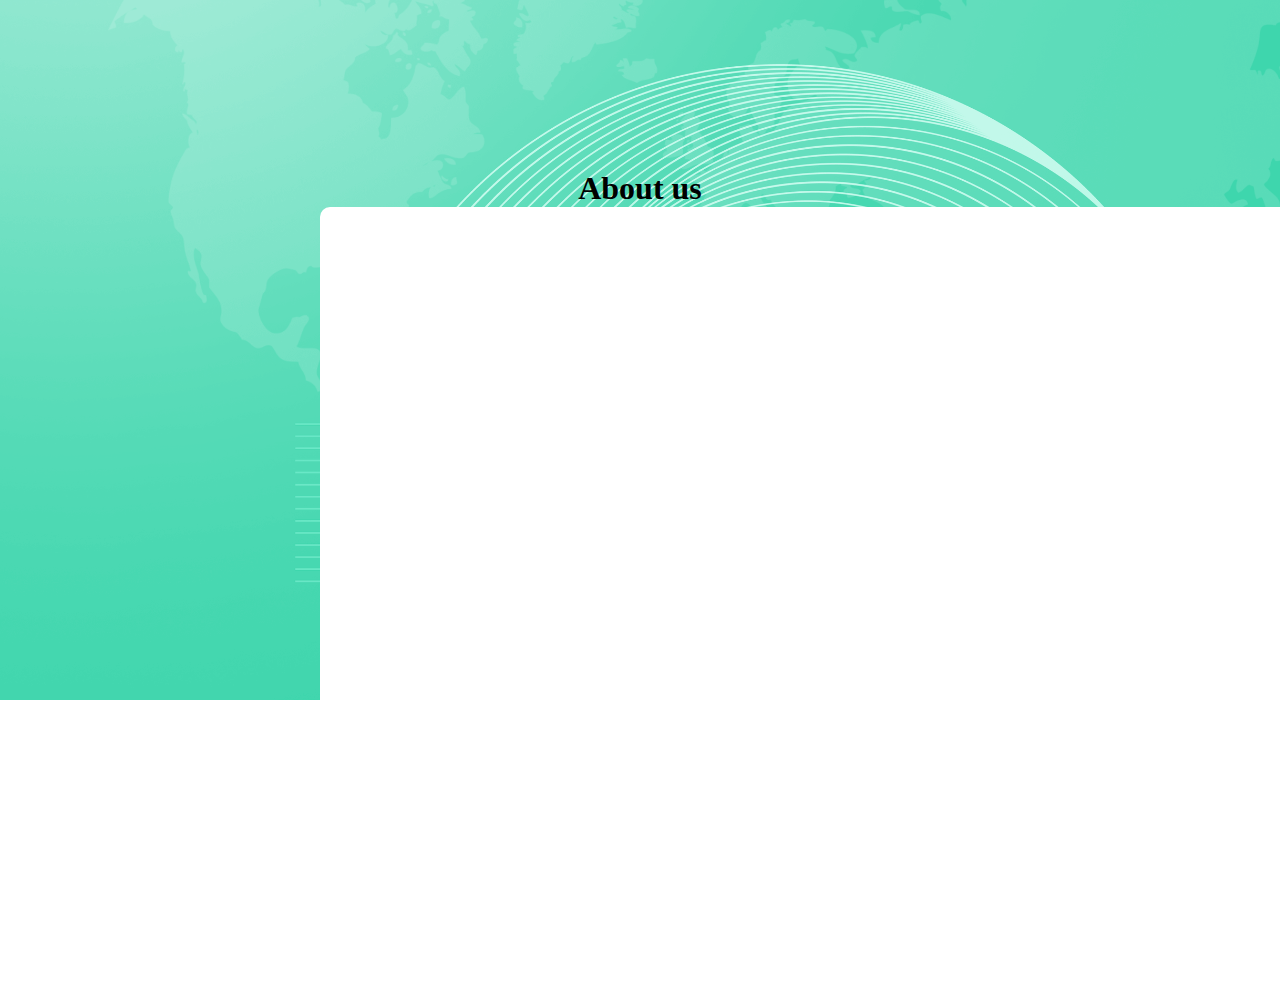
==== about.html @ 329308aa "new one" ====
<!DOCTYPE html>
<html lang="en">
<head>
    <meta charset="UTF-8">
    <meta name="viewport" content="width=device-width, initial-scale=1.0">
    <title>Document</title>
    <link rel="stylesheet" href="style.css">
    <link href="https://cdn.jsdelivr.net/npm/bootstrap@5.3.2/dist/css/bootstrap.min.css" rel="stylesheet" integrity="sha384-T3c6CoIi6uLrA9TneNEoa7RxnatzjcDSCmG1MXxSR1GAsXEV/Dwwykc2MPK8M2HN" crossorigin="anonymous">
</head>
<body>
    
    <div id="about">
        <h1>About us</h1>
        <div id="body" class="shadow-lg"></div>
    </div>
</body>
</html>
---- style.css ----
* {
    padding: 0;
    margin: 0;
    box-sizing: border-box;
}

#div {
    width: 100%;
    background-color: #fdf6f2;
    padding: 10px;
    word-spacing: 8px;
}

#div>h3 {
    margin-top: 5px;
    color: red;
    font-family: sans-serif;
    margin-left: 500px;
}

#mind {
    margin-left: 400px;
    margin-right: 400px;
    margin-top: 10px;
    font-style: italic;
    font-size: 20px;
    /* animation: mind 50s 1ms forwards infinite; */
    /* transform: translate(400px); */
}

/* @keyframes mind{ */
/* from{ */
/* transform: translate(100%); */
/* } */
/* to{ */
/* transform: translate(-100%); */
/* } */
/* } */
#main {
    display: flex;
}

#div1 {
    width: 100%;
    padding: 5px;
    background-color: rgb(39, 39, 250);
    border-bottom-right-radius: 100px;
    padding-left: 300px;
}

#div1>a {
    color: white;
    margin-left: 100px;
    text-decoration: none;
    font-family: serif;
    font-size: 20px;
}

#div2 {
    width: 50%;
    padding: 5px;
    background-color: rgb(39, 39, 250);
    text-align: right;
    padding-right: 160px;
    /* margin-left: 960px; */
    border-top-left-radius: 100px;
}

#div2>a{
    text-decoration: none !important;
    color: white;
}

#div2>button{
    padding: 2px;
    width: 150px;
    margin-left: 60px;
    font-family: sans-serif;
    font-size: 20px;
    text-decoration: none;
    cursor: pointer;
    border: none;
    background-color: rgb(39, 39, 250);
    color: white;
}

#div2>button:hover{
    background-color: white;
    color: #dd4f05;
    border-radius: 100px;
}

#oh-new{
    display: flex;
}

#new{
    /* margin: 100px 300px; */
    margin-top: 90px;
    margin-left: 400px;
    margin-right: 50px;
    
}

#new>p{
    margin-left: 50px;
    margin-right: 10px;
    margin-top: 20px;
    font-family: system-ui, -apple-system, BlinkMacSystemFont, 'Segoe UI', Roboto, Oxygen, Ubuntu, Cantarell, 'Open Sans', 'Helvetica Neue', sans-serif;
    font-size: 20px;
}

#new>h2{
    margin-left: 100px;
    margin-right: 200px;
    font-family: system-ui, -apple-system, BlinkMacSystemFont, 'Segoe UI', Roboto, Oxygen, Ubuntu, Cantarell, 'Open Sans', 'Helvetica Neue', sans-serif;
    font-size: 40px;
}

#new>button{
    margin-left: 70px;
    width: 180px;
    padding: 10px;
    border: none;
    background-color: #dd4f05;
    color: white;
    font-family: sans-serif;
    font-weight: 700;
}

#img{
    margin-top: 20px;
    margin-right: 300px;
}

#why{
    text-align: center;
    padding-top: 50px;
}

#why>h3{
    font-family: system-ui, -apple-system, BlinkMacSystemFont, 'Segoe UI', Roboto, Oxygen, Ubuntu, Cantarell, 'Open Sans', 'Helvetica Neue', sans-serif;
    font-weight: 700;
}

main{
    width: 100%;
    height: 400px;
    background-color: #fdf6f2;
}

#oh-sec{
    display: flex;
    justify-content: center;
    gap: 30px;
}

#sec{
    width: 350px;
    padding: 15px;
    border: 2px solid #dd4f05;
    border-radius: 1rem;
    text-align: center;
    margin-top: 20px;
}

#sec>svg{
    margin-top: 20px;
    margin-bottom: 10px;
}

#sec>svg:hover{
    color: #dd4f05;
}

#sec>h5{
    font-family: sans-serif;
    font-weight: bold;
    font-size: 20px;
    margin-bottom: 10px;
}

     /* About */
     *{
        padding: 0;
        margin: 0;
        box-sizing: border-box;
    }

#about{
    width: 100%;
    height: 700px;
    background-color: #3ed6ad;
    background-image: url(image/banner-c0c076bf.png);
    background-size: cover;
    background-repeat: no-repeat;
    padding-top: 170px;
    text-align: center;
}

#body{
    width: 1000px;
    height: 800px;
    background-color: white;
    margin-left: 25%;
    border-radius: 10px;
}
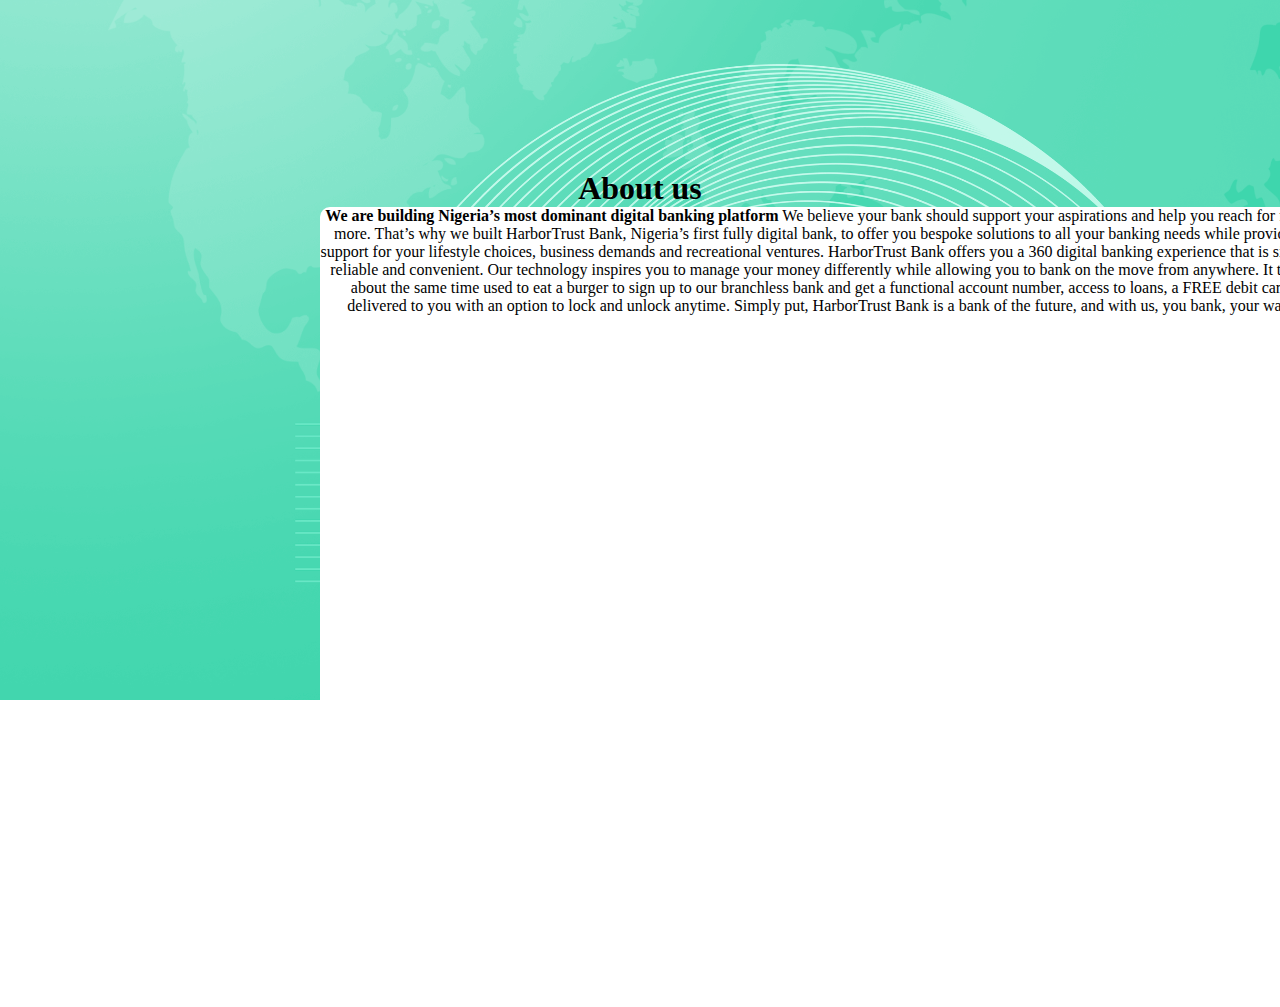
==== commit 7184d4f3: "add more" ====
--- a/about.html
+++ b/about.html
@@ -1,17 +1,35 @@
 <!DOCTYPE html>
 <html lang="en">
+
 <head>
     <meta charset="UTF-8">
     <meta name="viewport" content="width=device-width, initial-scale=1.0">
-    <title>Document</title>
+    <title>HarborTrust Bank</title>
     <link rel="stylesheet" href="style.css">
-    <link href="https://cdn.jsdelivr.net/npm/bootstrap@5.3.2/dist/css/bootstrap.min.css" rel="stylesheet" integrity="sha384-T3c6CoIi6uLrA9TneNEoa7RxnatzjcDSCmG1MXxSR1GAsXEV/Dwwykc2MPK8M2HN" crossorigin="anonymous">
+    <link href="https://cdn.jsdelivr.net/npm/bootstrap@5.3.2/dist/css/bootstrap.min.css" rel="stylesheet"
+        integrity="sha384-T3c6CoIi6uLrA9TneNEoa7RxnatzjcDSCmG1MXxSR1GAsXEV/Dwwykc2MPK8M2HN" crossorigin="anonymous">
 </head>
+
 <body>
-    
+
     <div id="about">
         <h1>About us</h1>
-        <div id="body" class="shadow-lg"></div>
+        <div id="body" class="shadow-lg">
+            <p>
+                <strong>We are building Nigeria’s most dominant digital banking platform</strong>
+                We believe your bank should support your aspirations and help you reach for much more. That’s why we
+                built HarborTrust Bank, Nigeria’s first fully digital bank, to offer you bespoke solutions to all your banking needs
+                while providing support for your lifestyle choices, business demands and recreational ventures.
+
+                HarborTrust Bank offers you a 360 digital banking experience that is simple, reliable and convenient. Our technology
+                inspires you to manage your money differently while allowing you to bank on the move from anywhere.
+
+                It takes about the same time used to eat a burger to sign up to our branchless bank and get a functional
+                account number, access to loans, a FREE debit card delivered to you with an option to lock and unlock
+                anytime. Simply put, HarborTrust Bank is a bank of the future, and with us, you bank, your way.
+            </p>
+        </div>
     </div>
 </body>
+
 </html>--- a/style.css
+++ b/style.css
@@ -43,7 +43,7 @@
 #div1 {
     width: 100%;
     padding: 5px;
-    background-color: rgb(39, 39, 250);
+    background-color: #950b3d;
     border-bottom-right-radius: 100px;
     padding-left: 300px;
 }
@@ -59,7 +59,7 @@
 #div2 {
     width: 50%;
     padding: 5px;
-    background-color: rgb(39, 39, 250);
+    background-color: #950b3d;
     text-align: right;
     padding-right: 160px;
     /* margin-left: 960px; */
@@ -80,13 +80,13 @@
     text-decoration: none;
     cursor: pointer;
     border: none;
-    background-color: rgb(39, 39, 250);
+    background-color: #950b3d;
     color: white;
 }
 
 #div2>button:hover{
     background-color: white;
-    color: #dd4f05;
+    color:#950b3d;
     border-radius: 100px;
 }
 
@@ -122,7 +122,7 @@
     width: 180px;
     padding: 10px;
     border: none;
-    background-color: #dd4f05;
+    background-color: #950b3d;
     color: white;
     font-family: sans-serif;
     font-weight: 700;
@@ -179,6 +179,116 @@
     font-size: 20px;
     margin-bottom: 10px;
 }
+
+#start{
+    text-align: center;
+    margin-top: 30px;
+}
+
+#start>h3{
+    font-weight: bold;
+    font-size: 40px;
+}
+
+#imag{
+    margin-top: 30px;
+    display: flex;
+    justify-content: center;
+    gap: 30px;
+}
+
+#ver:hover{
+    transition: all 1s ease-in;
+    scale: 110% !important;
+}
+
+#ver>h4{
+    margin-top: 10px;
+    font-size: 20px;
+    font-weight: bold;
+}
+
+#get{
+    text-align: center;
+    margin-top: 50px;
+}
+
+#get>button{
+    width: 200px;
+    padding: 8px;
+    border-radius: 10px;
+    border: none;
+    background-color:#950b3d;
+    color: white;
+    border-style: double;
+}
+
+#foot{
+    margin-top: 10px;
+    background-color: #181818;
+    display: flex;
+    justify-content: center;
+    padding: 20px;
+    gap: 400px;
+}
+
+#Company{
+    color: white;
+}
+
+#Company>p>a{
+    color: white !important;
+    text-decoration: none;
+}
+
+#Company>p>a:hover{
+    color: #950b3d !important;
+}
+
+#Partner{
+    color: white;
+}
+
+#Partner>p>a{
+    color: white !important;
+    text-decoration: none;
+}
+
+#Partner>p>a:hover{
+    color: #950b3d !important;
+}
+
+#quick{
+    color: white;
+}
+
+#quick>p>a{
+    color: white !important;
+    text-decoration: none;
+}
+
+#quick>p>a:hover{
+    color: #950b3d !important;
+}
+
+#support{
+    color: white;
+}
+
+#support>p>a{
+    color: white !important;
+    text-decoration: none;
+}
+
+#support>p>a:hover{
+    color: #950b3d !important;
+}
+
+
+
+
+
+
 
      /* About */
      *{
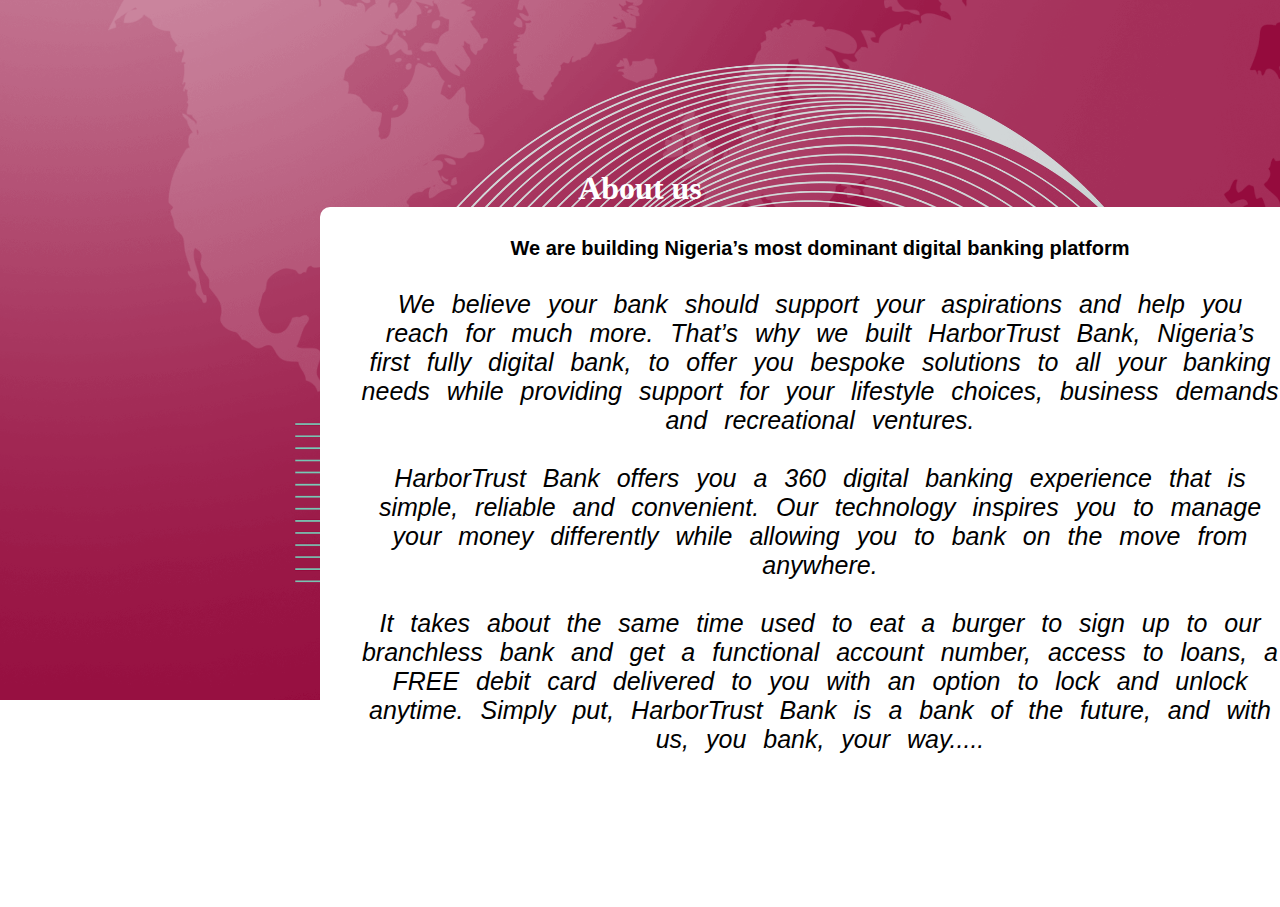
==== commit 5f320275: "add more" ====
--- a/about.html
+++ b/about.html
@@ -15,18 +15,18 @@
     <div id="about">
         <h1>About us</h1>
         <div id="body" class="shadow-lg">
+            <strong>We are building Nigeria’s most dominant digital banking platform</strong>
             <p>
-                <strong>We are building Nigeria’s most dominant digital banking platform</strong>
                 We believe your bank should support your aspirations and help you reach for much more. That’s why we
                 built HarborTrust Bank, Nigeria’s first fully digital bank, to offer you bespoke solutions to all your banking needs
-                while providing support for your lifestyle choices, business demands and recreational ventures.
+                while providing support for your lifestyle choices, business demands and recreational ventures. <br><br>
 
                 HarborTrust Bank offers you a 360 digital banking experience that is simple, reliable and convenient. Our technology
-                inspires you to manage your money differently while allowing you to bank on the move from anywhere.
+                inspires you to manage your money differently while allowing you to bank on the move from anywhere. <br><br>
 
                 It takes about the same time used to eat a burger to sign up to our branchless bank and get a functional
                 account number, access to loans, a FREE debit card delivered to you with an option to lock and unlock
-                anytime. Simply put, HarborTrust Bank is a bank of the future, and with us, you bank, your way.
+                anytime. Simply put, HarborTrust Bank is a bank of the future, and with us, you bank, your way.....
             </p>
         </div>
     </div>
--- a/style.css
+++ b/style.css
@@ -2,6 +2,7 @@
     padding: 0;
     margin: 0;
     box-sizing: border-box;
+  
 }
 
 #div {
@@ -300,7 +301,7 @@
 #about{
     width: 100%;
     height: 700px;
-    background-color: #3ed6ad;
+    background-color:  #950b3d;
     background-image: url(image/banner-c0c076bf.png);
     background-size: cover;
     background-repeat: no-repeat;
@@ -308,10 +309,160 @@
     text-align: center;
 }
 
+#about>h1{
+    color: white;
+}
+
+strong{
+    font-family: sans-serif;
+    font-size: 20px;
+}
+
 #body{
     width: 1000px;
-    height: 800px;
+    height: 700px;
     background-color: white;
     margin-left: 25%;
     border-radius: 10px;
+    padding-top: 30px;
+    padding-left: 40px;
+    padding-right: 40px;
+}
+
+#body>p{
+    font-family: 'Segoe UI', Tahoma, Geneva, Verdana, sans-serif;
+    font-size: 25px;
+    font-style: italic;
+    margin-top: 30px;
+    word-spacing: 10px;
+}
+
+/* security */
+
+.div {
+    width: 100%;
+    background-color: #fdf6f2;
+    padding: 10px;
+    word-spacing: 8px;
+    border: solid 1px  #950b3d;
+    box-shadow:1px 1px 2px #950b3d;
+}
+
+.div>h3 {
+    margin-top: 5px;
+    color: red;
+    font-family: sans-serif;
+    margin-left: 500px;
+}
+
+.mind {
+    margin-left: 400px;
+    margin-right: 400px;
+    margin-top: 10px;
+    font-style: italic;
+    font-size: 20px;
+}
+
+.sec{
+    width: 100%;
+    height: 300px;
+    background-image: url(image/personal-e-banking-banner.jpg);
+    background-size: cover;
+    background-position: bottom;
+}
+
+.dive{
+    display: flex;
+    margin-top: 2px;
+    margin-left: 400px;
+    padding-top: 50px;
+    font-size: 25px;
+}
+
+.dive>p>a{
+    text-decoration: none;
+    padding-left: 10px;
+}
+
+.dive>p{
+    
+}
+
+@media(max-width:780px){
+ #main{
+    width: 100%;
+    /* display: none; */
+ }
+ #div2> button{
+    background-color: transparent;
+    margin-left: 0px;
+ }
+#div1>a{
+    margin-left: 30px;
+    margin-top: 80px;
+}
+ #div1{
+    width: 50%;
+    padding-left:0px;
+ }
+ #div2{
+    justify-content: space-around;
+    align-items: center;
+    width:50%;
+    font-size: 7px;
+    display: flex;
+  }
+  #div{
+    display: none;
+  }
+  #oh .new{
+    display: flex;
+    justify-content: center;
+    align-items: center;
+    width: 60%;
+  }
+  #new{
+    margin-left:30px;
+    margin-right:0px;
+  }
+  #new h2{
+    width: 100%;
+  }
+  #new h2{
+    margin-left: 0px;
+    font-size: 28px;
+    width: 100%;
+  }
+  #new p{
+    font-size: 17px;
+    margin-left: 0px;
+  }
+  #new button{
+    margin-left: 0px;
+    margin-top: 30px;
+  }
+  #img img{
+    margin-top: 50px;
+    width: 340px;
+  }
+  #imag img{
+    width: 150px;
+  }
+  #oh-sec{
+    gap: 5px;
+    flex-direction: column;
+  }#sec{
+    margin-left: 100px;
+    width: 550px;
+    height: 200px;
+  }
+  #foot{
+    gap: 50px;
+    /* display: none; */
+  }
+main{
+    width: 100%;
+    overflow-x: hidden;
+    height: 800px;
+}
 }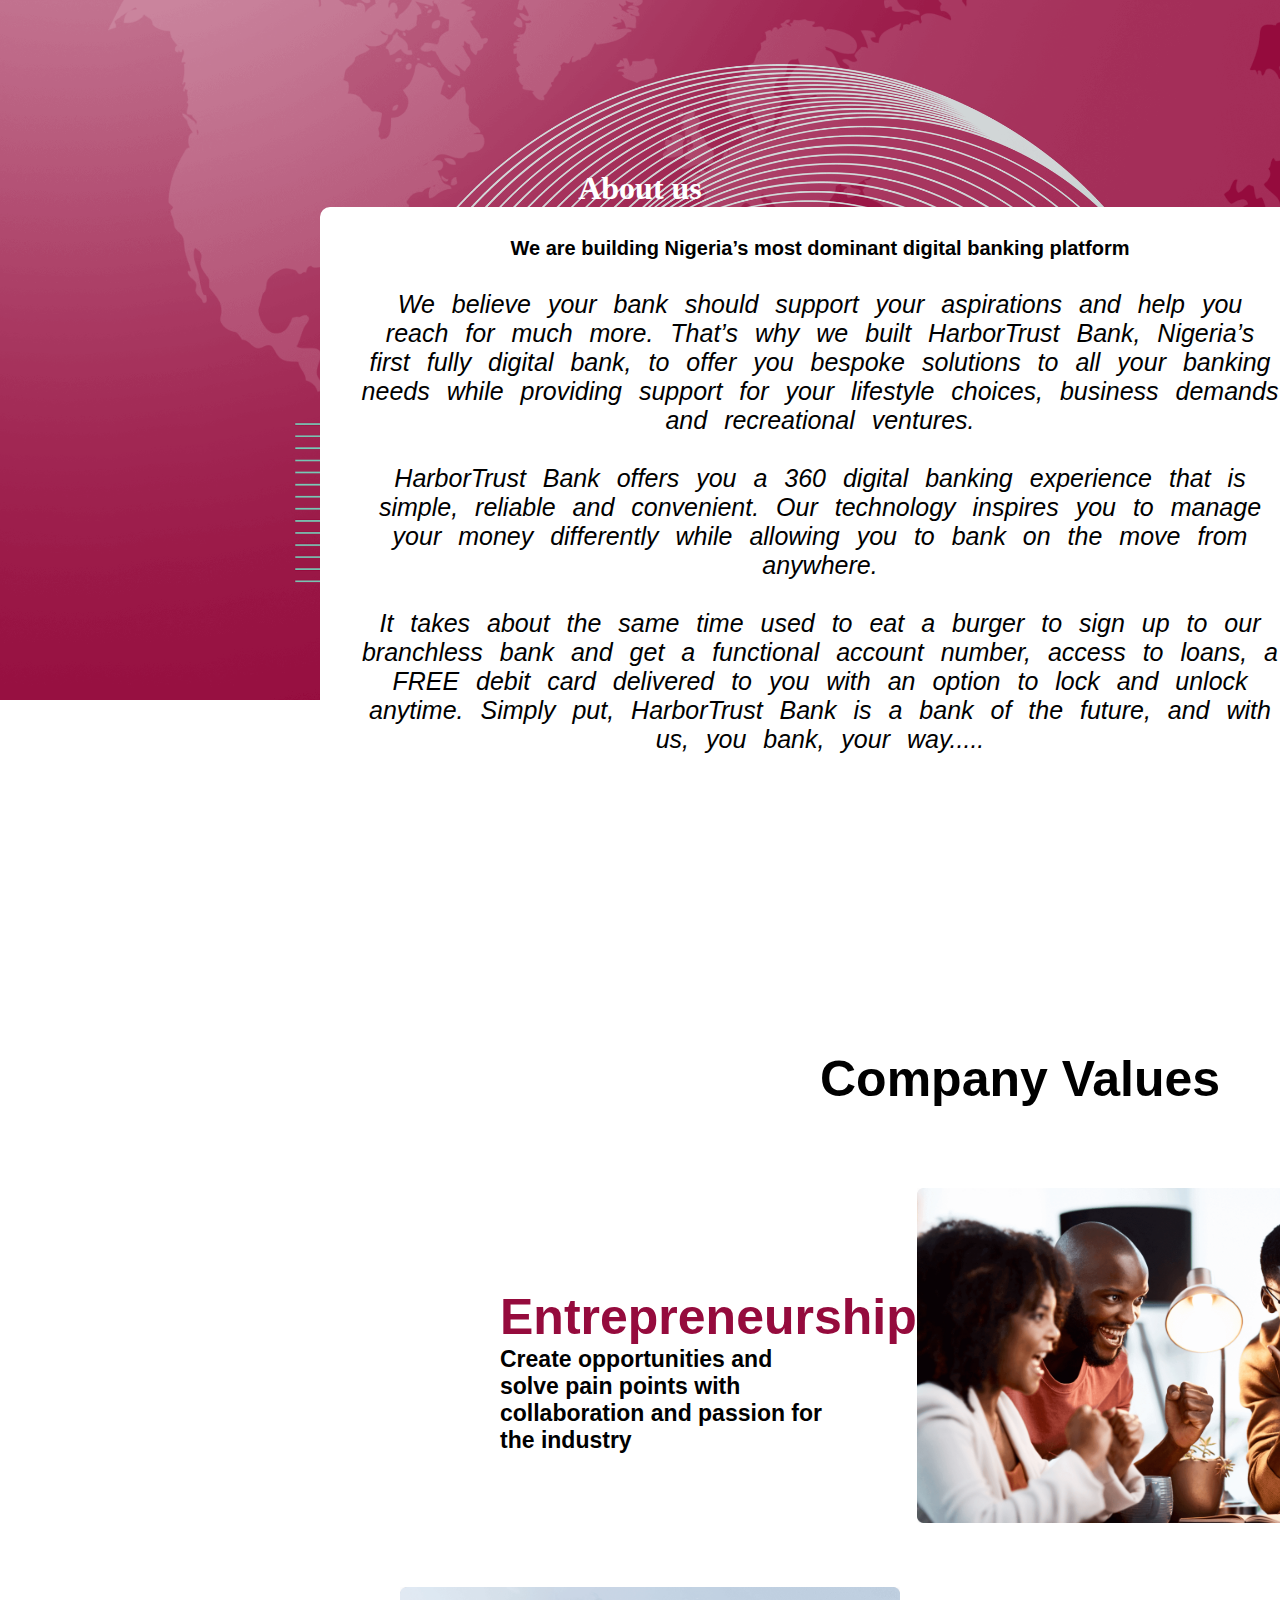
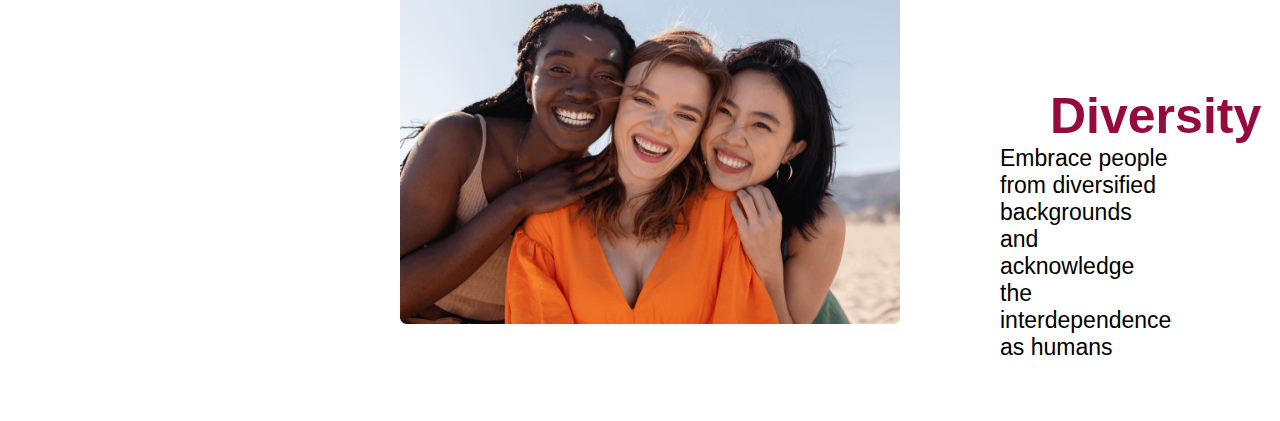
==== commit e038046d: "more added" ====
--- a/about.html
+++ b/about.html
@@ -18,11 +18,14 @@
             <strong>We are building Nigeria’s most dominant digital banking platform</strong>
             <p>
                 We believe your bank should support your aspirations and help you reach for much more. That’s why we
-                built HarborTrust Bank, Nigeria’s first fully digital bank, to offer you bespoke solutions to all your banking needs
+                built HarborTrust Bank, Nigeria’s first fully digital bank, to offer you bespoke solutions to all your
+                banking needs
                 while providing support for your lifestyle choices, business demands and recreational ventures. <br><br>
 
-                HarborTrust Bank offers you a 360 digital banking experience that is simple, reliable and convenient. Our technology
-                inspires you to manage your money differently while allowing you to bank on the move from anywhere. <br><br>
+                HarborTrust Bank offers you a 360 digital banking experience that is simple, reliable and convenient.
+                Our technology
+                inspires you to manage your money differently while allowing you to bank on the move from anywhere.
+                <br><br>
 
                 It takes about the same time used to eat a burger to sign up to our branchless bank and get a functional
                 account number, access to loans, a FREE debit card delivered to you with an option to lock and unlock
@@ -30,6 +33,32 @@
             </p>
         </div>
     </div>
+    <div class="comp">
+        <h2>Company Values</h2>
+    </div>
+    <section>
+        <div id="step1">
+            <div class="entrep">
+                <h3>Entrepreneurship</h3>
+                <p>Create opportunities and solve pain points with
+                    collaboration and passion for the industry</p>
+            </div>
+            <div>
+                <img src="image/1-0158b3f3.png" alt="" width="500px" id="colla">
+            </div>
+        </div>
+
+        <div id="step2">
+            <div>
+                <img src="image/2-7472b5c6.png" alt="" width="500px" 
+                    id="colla1">
+            </div>
+            <div class="entrep1">
+                <h3>Diversity</h3>
+                <p>Embrace people from diversified backgrounds and acknowledge the interdependence as humans</p>
+            </div>
+        </div>
+    </section>
 </body>
 
 </html>--- a/style.css
+++ b/style.css
@@ -2,7 +2,7 @@
     padding: 0;
     margin: 0;
     box-sizing: border-box;
-  
+
 }
 
 #div {
@@ -29,14 +29,6 @@
     /* transform: translate(400px); */
 }
 
-/* @keyframes mind{ */
-/* from{ */
-/* transform: translate(100%); */
-/* } */
-/* to{ */
-/* transform: translate(-100%); */
-/* } */
-/* } */
 #main {
     display: flex;
 }
@@ -67,12 +59,12 @@
     border-top-left-radius: 100px;
 }
 
-#div2>a{
+#div2>a {
     text-decoration: none !important;
     color: white;
 }
 
-#div2>button{
+#div2>button {
     padding: 2px;
     width: 150px;
     margin-left: 60px;
@@ -85,25 +77,25 @@
     color: white;
 }
 
-#div2>button:hover{
+#div2>button:hover {
     background-color: white;
-    color:#950b3d;
+    color: #950b3d;
     border-radius: 100px;
 }
 
-#oh-new{
-    display: flex;
-}
-
-#new{
+#oh-new {
+    display: flex;
+}
+
+#new {
     /* margin: 100px 300px; */
     margin-top: 90px;
     margin-left: 400px;
     margin-right: 50px;
-    
-}
-
-#new>p{
+
+}
+
+#new>p {
     margin-left: 50px;
     margin-right: 10px;
     margin-top: 20px;
@@ -111,14 +103,14 @@
     font-size: 20px;
 }
 
-#new>h2{
+#new>h2 {
     margin-left: 100px;
     margin-right: 200px;
     font-family: system-ui, -apple-system, BlinkMacSystemFont, 'Segoe UI', Roboto, Oxygen, Ubuntu, Cantarell, 'Open Sans', 'Helvetica Neue', sans-serif;
     font-size: 40px;
 }
 
-#new>button{
+#new>button {
     margin-left: 70px;
     width: 180px;
     padding: 10px;
@@ -129,34 +121,42 @@
     font-weight: 700;
 }
 
-#img{
+#img {
     margin-top: 20px;
     margin-right: 300px;
 }
 
-#why{
+.scrib{
+    width: 30px;
+    height: 40px;
+    background-color: #950b3d;
+    border-top-right-radius: 100px;
+    border-bottom-right-radius: 100px;
+}
+
+#why {
     text-align: center;
     padding-top: 50px;
 }
 
-#why>h3{
+#why>h3 {
     font-family: system-ui, -apple-system, BlinkMacSystemFont, 'Segoe UI', Roboto, Oxygen, Ubuntu, Cantarell, 'Open Sans', 'Helvetica Neue', sans-serif;
     font-weight: 700;
 }
 
-main{
+main {
     width: 100%;
     height: 400px;
     background-color: #fdf6f2;
 }
 
-#oh-sec{
+#oh-sec {
     display: flex;
     justify-content: center;
     gap: 30px;
 }
 
-#sec{
+#sec {
     width: 350px;
     padding: 15px;
     border: 2px solid #dd4f05;
@@ -165,66 +165,66 @@
     margin-top: 20px;
 }
 
-#sec>svg{
+#sec>svg {
     margin-top: 20px;
     margin-bottom: 10px;
 }
 
-#sec>svg:hover{
+#sec>svg:hover {
     color: #dd4f05;
 }
 
-#sec>h5{
+#sec>h5 {
     font-family: sans-serif;
     font-weight: bold;
     font-size: 20px;
     margin-bottom: 10px;
 }
 
-#start{
+#start {
     text-align: center;
     margin-top: 30px;
 }
 
-#start>h3{
+#start>h3 {
     font-weight: bold;
     font-size: 40px;
 }
 
-#imag{
+#imag {
     margin-top: 30px;
     display: flex;
     justify-content: center;
     gap: 30px;
 }
 
-#ver:hover{
+#ver:hover {
     transition: all 1s ease-in;
     scale: 110% !important;
 }
 
-#ver>h4{
+#ver>h4 {
     margin-top: 10px;
     font-size: 20px;
     font-weight: bold;
 }
 
-#get{
+#get {
     text-align: center;
     margin-top: 50px;
 }
 
-#get>button{
+#get>button {
     width: 200px;
     padding: 8px;
     border-radius: 10px;
     border: none;
-    background-color:#950b3d;
+    background-color: #950b3d;
     color: white;
     border-style: double;
 }
 
-#foot{
+#foot {
     margin-top: 10px;
     background-color: #181818;
     display: flex;
@@ -233,55 +233,55 @@
     gap: 400px;
 }
 
-#Company{
-    color: white;
-}
-
-#Company>p>a{
+#Company {
+    color: white;
+}
+
+#Company>p>a {
     color: white !important;
     text-decoration: none;
 }
 
-#Company>p>a:hover{
+#Company>p>a:hover {
     color: #950b3d !important;
 }
 
-#Partner{
-    color: white;
-}
-
-#Partner>p>a{
+#Partner {
+    color: white;
+}
+
+#Partner>p>a {
     color: white !important;
     text-decoration: none;
 }
 
-#Partner>p>a:hover{
+#Partner>p>a:hover {
     color: #950b3d !important;
 }
 
-#quick{
-    color: white;
-}
-
-#quick>p>a{
+#quick {
+    color: white;
+}
+
+#quick>p>a {
     color: white !important;
     text-decoration: none;
 }
 
-#quick>p>a:hover{
+#quick>p>a:hover {
     color: #950b3d !important;
 }
 
-#support{
-    color: white;
-}
-
-#support>p>a{
+#support {
+    color: white;
+}
+
+#support>p>a {
     color: white !important;
     text-decoration: none;
 }
 
-#support>p>a:hover{
+#support>p>a:hover {
     color: #950b3d !important;
 }
 
@@ -291,17 +291,17 @@
 
 
 
-     /* About */
-     *{
-        padding: 0;
-        margin: 0;
-        box-sizing: border-box;
-    }
-
-#about{
+/* About */
+* {
+    padding: 0;
+    margin: 0;
+    box-sizing: border-box;
+}
+
+#about {
     width: 100%;
     height: 700px;
-    background-color:  #950b3d;
+    background-color: #950b3d;
     background-image: url(image/banner-c0c076bf.png);
     background-size: cover;
     background-repeat: no-repeat;
@@ -309,18 +309,18 @@
     text-align: center;
 }
 
-#about>h1{
-    color: white;
-}
-
-strong{
+#about>h1 {
+    color: white;
+}
+
+strong {
     font-family: sans-serif;
     font-size: 20px;
 }
 
-#body{
+#body {
     width: 1000px;
-    height: 700px;
+    height: 750px;
     background-color: white;
     margin-left: 25%;
     border-radius: 10px;
@@ -329,7 +329,7 @@
     padding-right: 40px;
 }
 
-#body>p{
+#body>p {
     font-family: 'Segoe UI', Tahoma, Geneva, Verdana, sans-serif;
     font-size: 25px;
     font-style: italic;
@@ -337,6 +337,78 @@
     word-spacing: 10px;
 }
 
+.comp>h2{
+    margin-top: 350px;
+    font-family: 'Franklin Gothic Medium', 'Arial Narrow', Arial,
+    sans-serif;
+    margin-left: 820px;
+    margin-bottom: 80px;
+    font-size: 50px !important;
+}
+
+#step1{
+    display: flex;
+    justify-content: center;
+    justify-content: space-around;
+    margin-bottom: 60px;
+}
+
+.entrep>h3{
+    font-family: 'Franklin Gothic Medium', 'Arial Narrow', Arial,
+    sans-serif;
+    color: #950b3d;
+    margin-left: 00px;
+    margin-top: 100px;
+    font-size: 50px;
+    margin-left: 500px;
+}
+
+.entrep>p{
+    font-family: sans-serif;
+    font-size: 23px;
+    margin-left: 500px;
+    margin-right: 90px;
+    font-weight: bold;
+}
+
+#colla{
+    margin-right: 400px;
+}
+
+#step2{
+    display: flex;
+    justify-content: center;
+    justify-content: space-around;
+    margin-bottom: 60px;
+}
+
+#colla1{
+    margin-left: 400px;
+}
+
+.entrep1>h3{
+    font-family: 'Franklin Gothic Medium', 'Arial Narrow', Arial,
+    sans-serif;
+    color: #950b3d;
+    margin-left: 150px;
+    margin-top: 100px;
+    font-size: 50px;
+    margin-right: 00px;
+}
+
+.entrep1>p{
+    font-family: sans-serif;
+    font-size: 23px;
+    margin-right:400px;
+    margin-left: 100px;
+
+}
+
+
+
+
+
+
 /* security */
 
 .div {
@@ -344,8 +416,8 @@
     background-color: #fdf6f2;
     padding: 10px;
     word-spacing: 8px;
-    border: solid 1px  #950b3d;
-    box-shadow:1px 1px 2px #950b3d;
+    border: solid 1px #950b3d;
+    box-shadow: 1px 1px 2px #950b3d;
 }
 
 .div>h3 {
@@ -363,7 +435,7 @@
     font-size: 20px;
 }
 
-.sec{
+.sec {
     width: 100%;
     height: 300px;
     background-image: url(image/personal-e-banking-banner.jpg);
@@ -371,7 +443,7 @@
     background-position: bottom;
 }
 
-.dive{
+.dive {
     display: flex;
     margin-top: 2px;
     margin-left: 400px;
@@ -379,90 +451,319 @@
     font-size: 25px;
 }
 
-.dive>p>a{
-    text-decoration: none;
+.dive>p>a {
+    text-decoration: none;
+    padding-left: 8px;
+    color: black;
+}
+
+.dive>p>a:hover {
+    color: #950b3d;
+}
+
+.dive>p {
     padding-left: 10px;
 }
 
-.dive>p{
-    
-}
-
-@media(max-width:780px){
- #main{
-    width: 100%;
-    /* display: none; */
- }
- #div2> button{
-    background-color: transparent;
-    margin-left: 0px;
- }
-#div1>a{
-    margin-left: 30px;
+.sec {
+    position: sticky;
+    bottom: 0;
+    top: 0;
+}
+
+.sec>h1 {
+    margin-left: 430px;
     margin-top: 80px;
-}
- #div1{
-    width: 50%;
-    padding-left:0px;
- }
- #div2{
-    justify-content: space-around;
-    align-items: center;
-    width:50%;
-    font-size: 7px;
-    display: flex;
-  }
-  #div{
-    display: none;
-  }
-  #oh .new{
+    font-family: 'Franklin Gothic Medium', 'Arial Narrow', Arial, sans-serif;
+    font-size: 65px;
+}
+
+.safeguard>h2 {
+    font-family: 'Franklin Gothic Medium', 'Arial Narrow', Arial, sans-serif;
+    margin-left: 400px;
+    margin-top: 30px;
+    font-size: 30px;
+}
+
+.safeguard>h2:hover {
+    text-decoration: underline;
+    color: #950b3d;
+}
+
+.safeguard>p {
+    margin-top: 20px;
+    margin-left: 400px;
+    margin-right: 600px;
+    font-family: system-ui, -apple-system, BlinkMacSystemFont, 'Segoe UI', Roboto, Oxygen, Ubuntu, Cantarell, 'Open Sans', 'Helvetica Neue', sans-serif;
+    font-size: 18px;
+}
+
+.tips>h3 {
+    font-family: 'Franklin Gothic Medium', 'Arial Narrow', Arial,
+        sans-serif;
+    margin-left: 400px;
+    margin-top: 30px;
+    font-size: 30px;
+}
+
+.tips>h3:hover {
+    text-decoration: underline;
+    color: #950b3d;
+}
+
+.tips>li {
+    margin-left: 400px;
+    margin-right: 600px;
+    font-family: system-ui, -apple-system, BlinkMacSystemFont, 'Segoe UI', Roboto, Oxygen, Ubuntu, Cantarell, 'Open Sans', 'Helvetica Neue', sans-serif;
+    padding-top: 30px;
+}
+
+.hr {
+    width: 900px;
+    margin-left: 400px;
+    margin-top: 80px;
+}
+
+.fraud>h3 {
+    font-family: 'Franklin Gothic Medium', 'Arial Narrow', Arial,
+        sans-serif;
+    margin-left: 400px;
+    margin-top: 50px;
+    font-size: 30px;
+}
+
+.fraud>h3:hover {
+    text-decoration: underline;
+    color: #950b3d;
+}
+
+.fraud>p {
+    margin-top: 20px;
+    margin-left: 400px;
+    margin-right: 600px;
+    font-family: system-ui, -apple-system, BlinkMacSystemFont, 'Segoe UI', Roboto, Oxygen, Ubuntu, Cantarell, 'Open Sans', 'Helvetica Neue', sans-serif;
+    font-size: 18px;
+}
+
+hr {
+    margin-top: 50px;
+    margin-bottom: 50px;
+    width: 200px;
+    margin-left: 400px;
+}
+
+.email>h4 {
+    font-family: 'Franklin Gothic Medium', 'Arial Narrow', Arial,
+        sans-serif;
+    margin-left: 400px;
+    margin-top: 50px;
+    font-size: 20px;
+}
+
+.email>p {
+    margin-top: 20px;
+    margin-left: 400px;
+    margin-right: 600px;
+    font-family: system-ui, -apple-system, BlinkMacSystemFont, 'Segoe UI', Roboto, Oxygen, Ubuntu, Cantarell, 'Open Sans', 'Helvetica Neue', sans-serif;
+    font-size: 16px;
+}
+
+.web>h4 {
+    font-family: 'Franklin Gothic Medium', 'Arial Narrow', Arial,
+        sans-serif;
+    margin-left: 400px;
+    margin-top: 50px;
+    font-size: 20px;
+}
+
+.web>p {
+    margin-top: 20px;
+    margin-left: 400px;
+    margin-right: 600px;
+    font-family: system-ui, -apple-system, BlinkMacSystemFont, 'Segoe UI', Roboto, Oxygen, Ubuntu, Cantarell, 'Open Sans', 'Helvetica Neue', sans-serif;
+    font-size: 16px;
+}
+
+.foot {
+    margin-top: 10px;
+    background-color: #181818;
     display: flex;
     justify-content: center;
-    align-items: center;
-    width: 60%;
-  }
-  #new{
-    margin-left:30px;
-    margin-right:0px;
-  }
-  #new h2{
-    width: 100%;
-  }
-  #new h2{
-    margin-left: 0px;
-    font-size: 28px;
-    width: 100%;
-  }
-  #new p{
-    font-size: 17px;
-    margin-left: 0px;
-  }
-  #new button{
-    margin-left: 0px;
+    padding: 20px;
+    gap: 400px;
+}
+
+.Company {
+    color: white;
+}
+
+.Company>p>a {
+    color: white !important;
+    text-decoration: none;
+}
+
+.Company>p>a:hover {
+    color: #950b3d !important;
+}
+
+.Partner {
+    color: white;
+}
+
+.Partner>p>a {
+    color: white !important;
+    text-decoration: none;
+}
+
+.Partner>p>a:hover {
+    color: #950b3d !important;
+}
+
+.quick {
+    color: white;
+}
+
+.quick>p>a {
+    color: white !important;
+    text-decoration: none;
+}
+
+.quick>p>a:hover {
+    color: #950b3d !important;
+}
+
+.support {
+    color: white;
+}
+
+.support>p>a {
+    color: white !important;
+    text-decoration: none;
+}
+
+.support>p>a:hover {
+    color: #950b3d !important;
+}
+
+.hrr{
+    width: 900px;
+}
+
+.resp>h3 {
+    font-family: 'Franklin Gothic Medium', 'Arial Narrow', Arial,
+        sans-serif;
+    margin-left: 400px;
     margin-top: 30px;
-  }
-  #img img{
-    margin-top: 50px;
-    width: 340px;
-  }
-  #imag img{
-    width: 150px;
-  }
-  #oh-sec{
-    gap: 5px;
-    flex-direction: column;
-  }#sec{
-    margin-left: 100px;
-    width: 550px;
-    height: 200px;
-  }
-  #foot{
-    gap: 50px;
-    /* display: none; */
-  }
-main{
-    width: 100%;
-    overflow-x: hidden;
-    height: 800px;
-}
+    font-size: 25px;
+}
+
+.resp>p {
+    margin-top: 20px;
+    margin-left: 400px;
+    margin-right: 600px;
+    font-family: system-ui, -apple-system, BlinkMacSystemFont, 'Segoe UI', Roboto, Oxygen, Ubuntu, Cantarell, 'Open Sans', 'Helvetica Neue', sans-serif;
+    font-size: 18px;
+    margin-bottom: 30px;
+}
+
+
+
+
+
+
+@media(max-width:780px) {
+    #main {
+        width: 100%;
+        /* display: none; */
+    }
+
+    #div2>button {
+        background-color: transparent;
+        margin-left: 0px;
+    }
+
+    #div1>a {
+        margin-left: 30px;
+        margin-top: 80px;
+    }
+
+    #div1 {
+        width: 50%;
+        padding-left: 0px;
+    }
+
+    #div2 {
+        justify-content: space-around;
+        align-items: center;
+        width: 50%;
+        font-size: 7px;
+        display: flex;
+    }
+
+    #div {
+        display: none;
+    }
+
+    #oh .new {
+        display: flex;
+        justify-content: center;
+        align-items: center;
+        width: 60%;
+    }
+
+    #new {
+        margin-left: 30px;
+        margin-right: 0px;
+    }
+
+    #new h2 {
+        width: 100%;
+    }
+
+    #new h2 {
+        margin-left: 0px;
+        font-size: 28px;
+        width: 100%;
+    }
+
+    #new p {
+        font-size: 17px;
+        margin-left: 0px;
+    }
+
+    #new button {
+        margin-left: 0px;
+        margin-top: 30px;
+    }
+
+    #img img {
+        margin-top: 50px;
+        width: 340px;
+    }
+
+    #imag img {
+        width: 150px;
+    }
+
+    #oh-sec {
+        gap: 5px;
+        flex-direction: column;
+    }
+
+    #sec {
+        margin-left: 100px;
+        width: 550px;
+        height: 200px;
+    }
+
+    #foot {
+        gap: 50px;
+        /* display: none; */
+    }
+
+    main {
+        width: 100%;
+        overflow-x: hidden;
+        height: 800px;
+    }
 }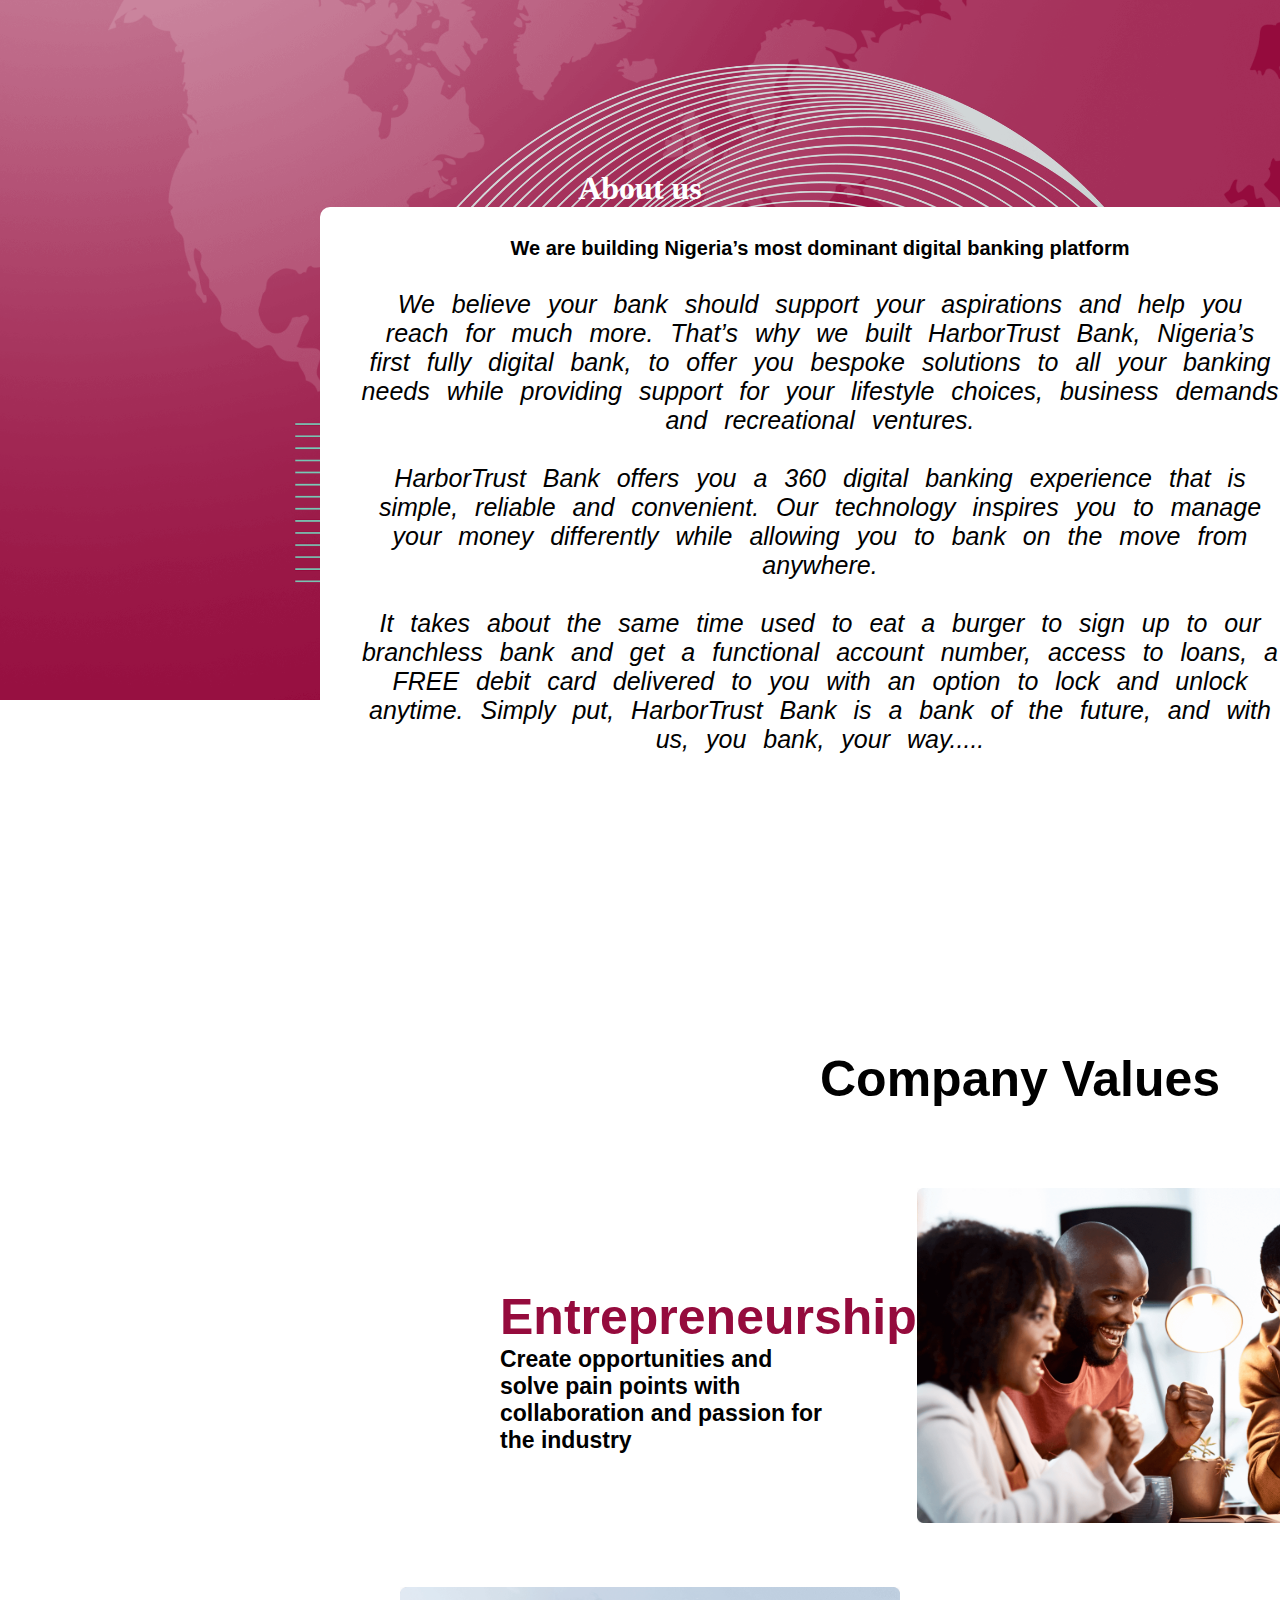
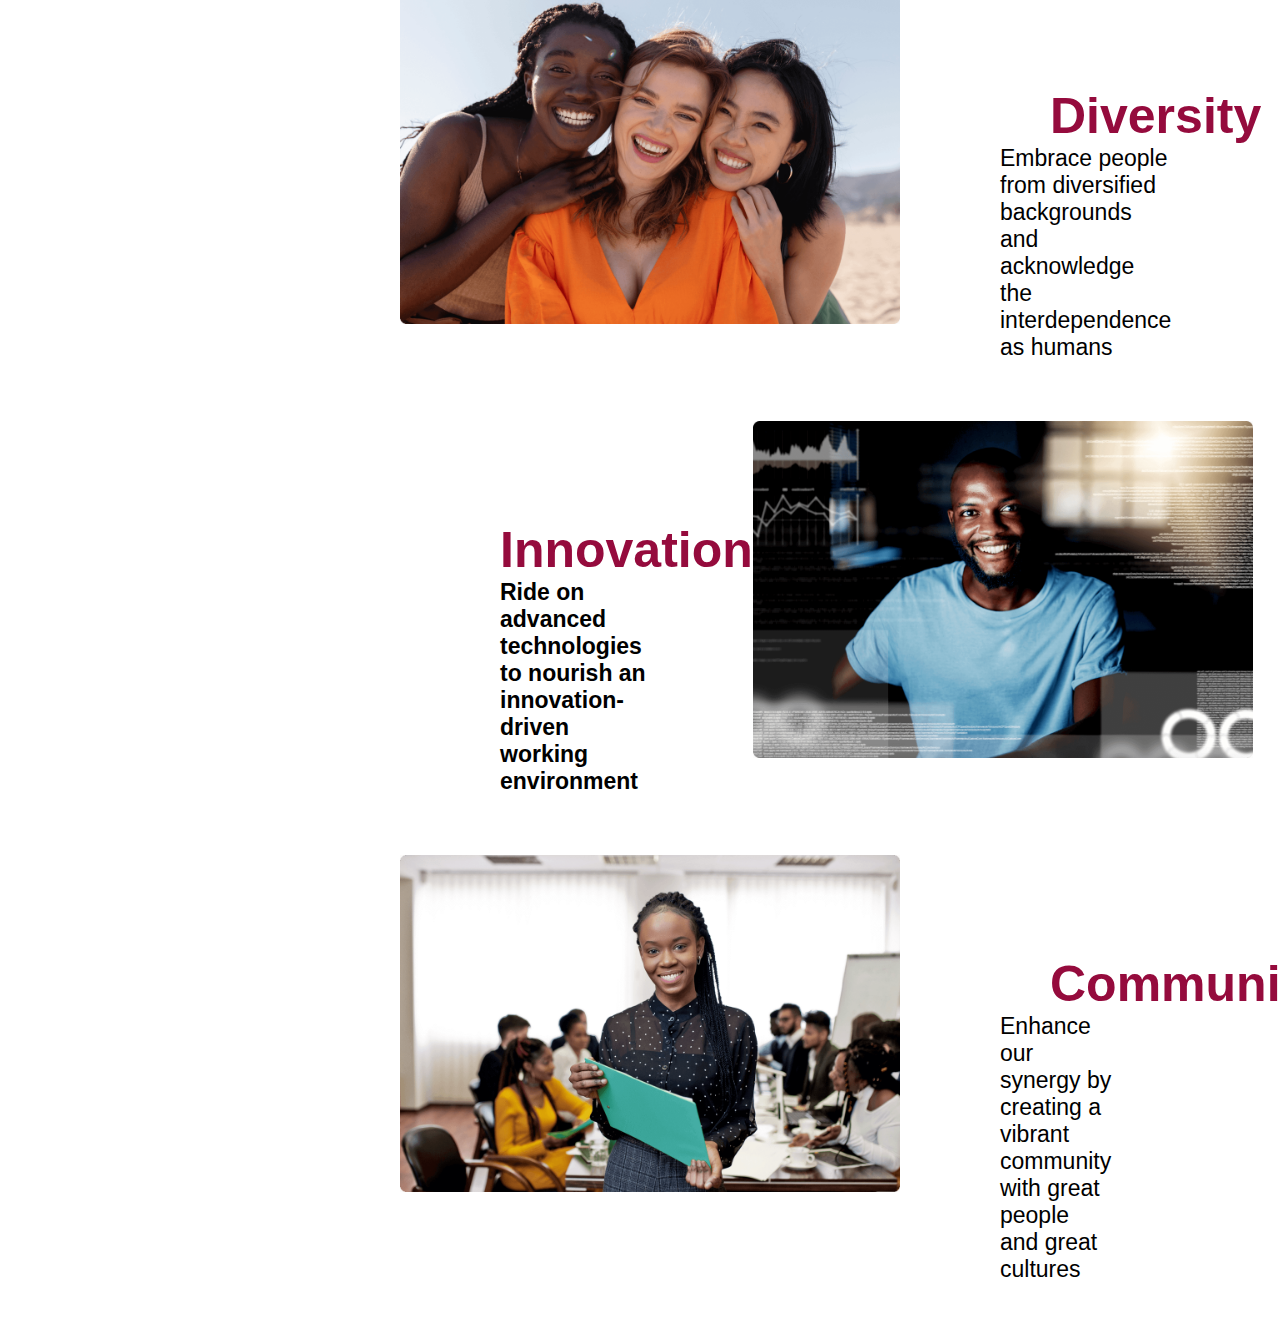
==== commit 12d30b7a: "add more in security" ====
--- a/about.html
+++ b/about.html
@@ -58,6 +58,27 @@
                 <p>Embrace people from diversified backgrounds and acknowledge the interdependence as humans</p>
             </div>
         </div>
+
+        <div id="step1">
+        <div class="entrep">
+            <h3>Innovation</h3>
+            <p>Ride on advanced technologies to nourish an innovation-driven working environment</p>
+        </div>
+        <div>
+            <img src="image/3-e5286575.png" alt="" width="500px" id="colla">
+        </div>
+    </div>
+
+    <div id="step2">
+        <div>
+            <img src="image/4-883cfefd.png" alt="" width="500px" 
+                id="colla1">
+        </div>
+        <div class="entrep1">
+            <h3>Community</h3>
+            <p>Enhance our synergy by creating a vibrant community with great people and great cultures</p>
+        </div>
+    </div>
     </section>
 </body>
 
--- a/style.css
+++ b/style.css
@@ -666,6 +666,34 @@
     margin-bottom: 30px;
 }
 
+.policy>h3 {
+    font-family: 'Franklin Gothic Medium', 'Arial Narrow', Arial,
+        sans-serif;
+    margin-left: 400px;
+    margin-top: 30px;
+    font-size: 25px;
+}
+
+.policy>p {
+    margin-top: 20px;
+    margin-left: 400px;
+    margin-right: 600px;
+    font-family: system-ui, -apple-system, BlinkMacSystemFont, 'Segoe UI', Roboto, Oxygen, Ubuntu, Cantarell, 'Open Sans', 'Helvetica Neue', sans-serif;
+    font-size: 18px;
+    margin-bottom: 30px;
+}
+
+.policy>li{
+    margin-top: 20px;
+    margin-left: 400px;
+    margin-right: 600px;
+    font-family: system-ui, -apple-system, BlinkMacSystemFont, 'Segoe UI', Roboto, Oxygen, Ubuntu, Cantarell, 'Open Sans', 'Helvetica Neue', sans-serif;
+    font-size: 18px;
+    margin-bottom: 30px;
+}
+
+/* Help Center */
+
 
 
 
